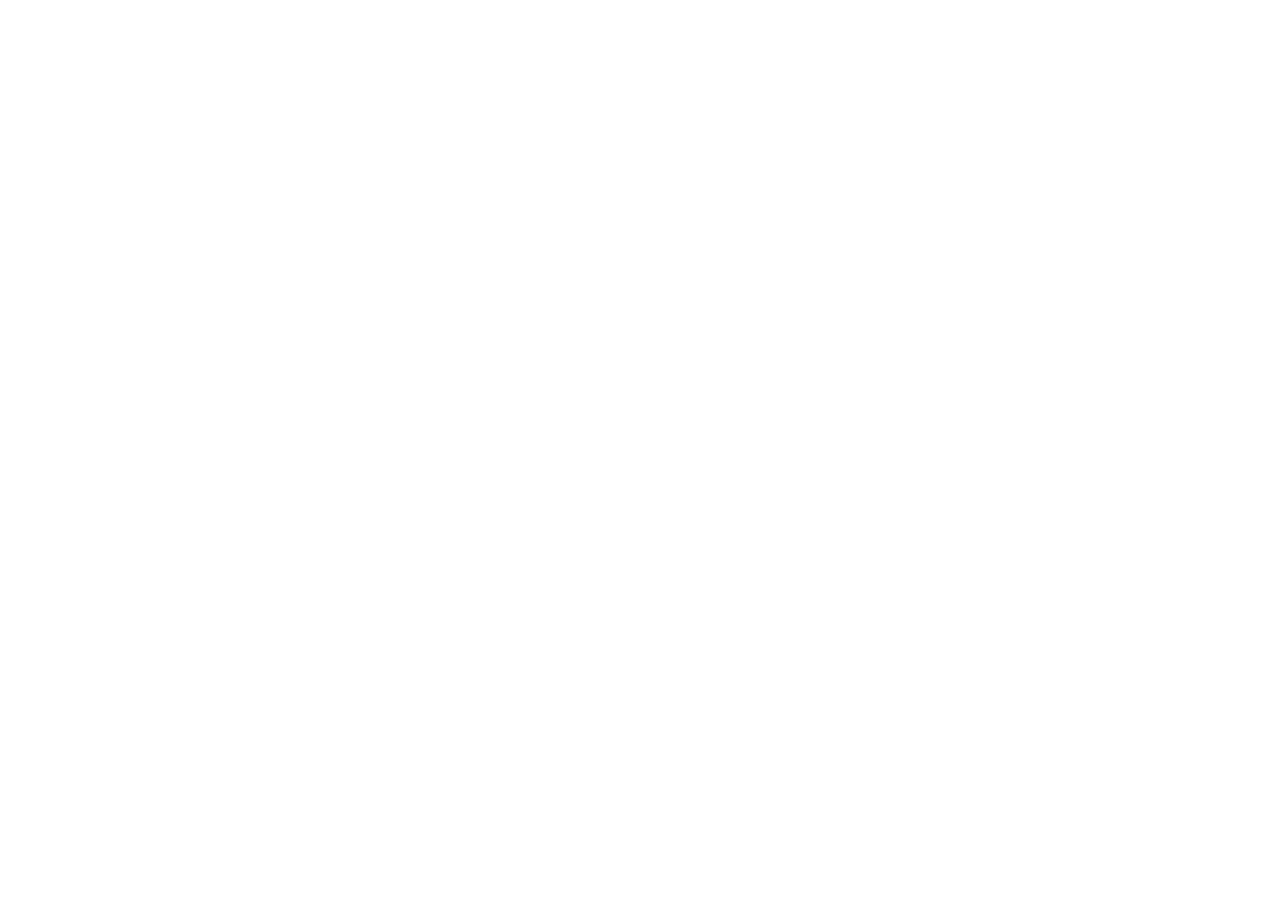
==== src/signin.html @ df89a770 "first commit" ====
<!DOCTYPE html>
<html lang="en">
<head>
    <meta charset="UTF-8">
    <meta name="viewport" content="width=device-width, initial-scale=1.0">
    <title>Sign In</title>
</head>
<body>
    
</body>
</html>
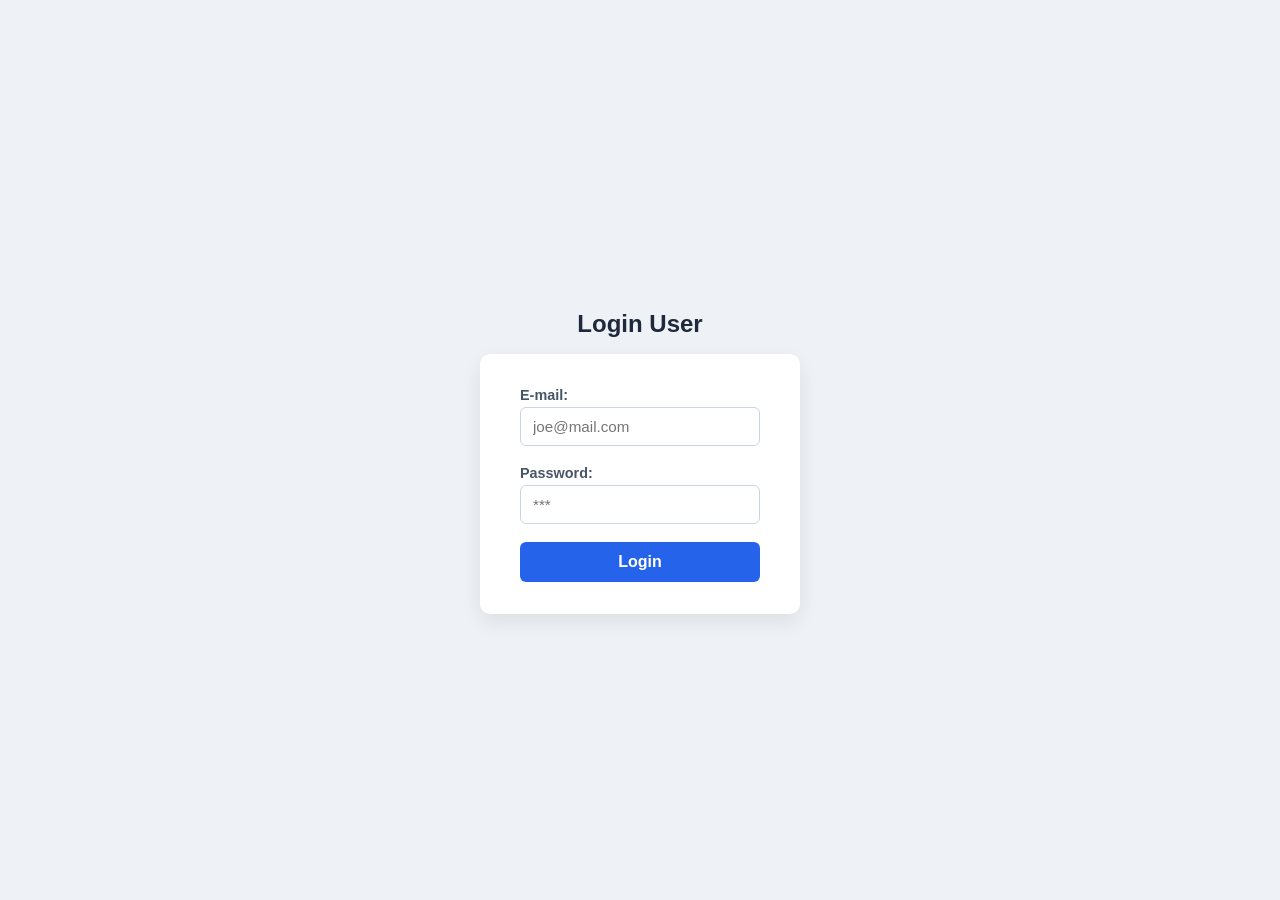
==== commit fa981415: "ultima actualizacion del proyecto main-store" ====
--- a/src/signin.html
+++ b/src/signin.html
@@ -1,11 +1,26 @@
 <!DOCTYPE html>
 <html lang="en">
 <head>
-    <meta charset="UTF-8">
-    <meta name="viewport" content="width=device-width, initial-scale=1.0">
-    <title>Sign In</title>
+<meta charset="UTF-8">
+<meta name="viewport" content="width=device-width, initial-scale=1.0">
+<title>Login User</title>
+<link rel="stylesheet" href="css/style_signin.css">
 </head>
+ 
+
 <body>
-    
+    <center>
+         <h3>Login User</h3>
+ 
+    <form name="login-form" action="signin.php" method="post">  
+        <label>E-mail:</label><br>
+            <input type="email" name="email" placeholder="joe@mail.com" required><br><br>
+ 
+        <label>Password:</label><br>
+            <input type="password" name="pswd" placeholder="***" required><br><br>
+ 
+        <button >Login</button>
+    </form>
+    </center>
 </body>
 </html>
--- a/src/css/style_signin.css
+++ b/src/css/style_signin.css
@@ -0,0 +1,79 @@
+/* Configuración general y centrado en pantalla */
+* {
+  box-sizing: border-box;
+  font-family: 'Segoe UI', Tahoma, Geneva, Verdana, sans-serif;
+}
+
+body {
+  display: flex;
+  justify-content: center;
+  align-items: center;
+  min-height: 100vh;
+  margin: 0;
+  background-color: #eef2f6;
+}
+
+/* Estilo de la tarjeta usando tu formulario existente */
+form[name="login-form"] {
+  background-color: #ffffff;
+  padding: 2rem 2.5rem;
+  border-radius: 10px;
+  box-shadow: 0 8px 20px rgba(0, 0, 0, 0.08);
+  width: 320px;
+  text-align: left; /* Alinea etiquetas e inputs a la izquierda dentro de la tarjeta */
+}
+
+/* Título h3 */
+h3 {
+  color: #1e293b;
+  font-size: 1.5rem;
+  margin-bottom: 1rem;
+}
+
+/* Etiquetas */
+form[name="login-form"] label {
+  display: inline-block;
+  font-weight: 600;
+  color: #475569;
+  font-size: 0.9rem;
+  margin-bottom: 4px;
+}
+
+/* Campos de texto (E-mail y Password) */
+form[name="login-form"] input {
+  width: 100%;
+  padding: 10px 12px;
+  border: 1px solid #cbd5e1;
+  border-radius: 6px;
+  font-size: 0.95rem;
+  transition: border-color 0.2s, box-shadow 0.2s;
+}
+
+form[name="login-form"] input:focus {
+  outline: none;
+  border-color: #3b82f6;
+  box-shadow: 0 0 0 3px rgba(59, 130, 246, 0.15);
+}
+
+/* Botón Login */
+form[name="login-form"] button {
+  width: 100%;
+  padding: 11px;
+  background-color: #2563eb;
+  color: #ffffff;
+  border: none;
+  border-radius: 6px;
+  font-size: 1rem;
+  font-weight: 600;
+  cursor: pointer;
+  transition: background-color 0.2s;
+}
+
+form[name="login-form"] button:hover {
+  background-color: #1d4ed8;
+}
+
+/* Ajuste para evitar espacios extra por tus etiquetas <br> */
+form[name="login-form"] br {
+  line-height: 0.5;
+}
